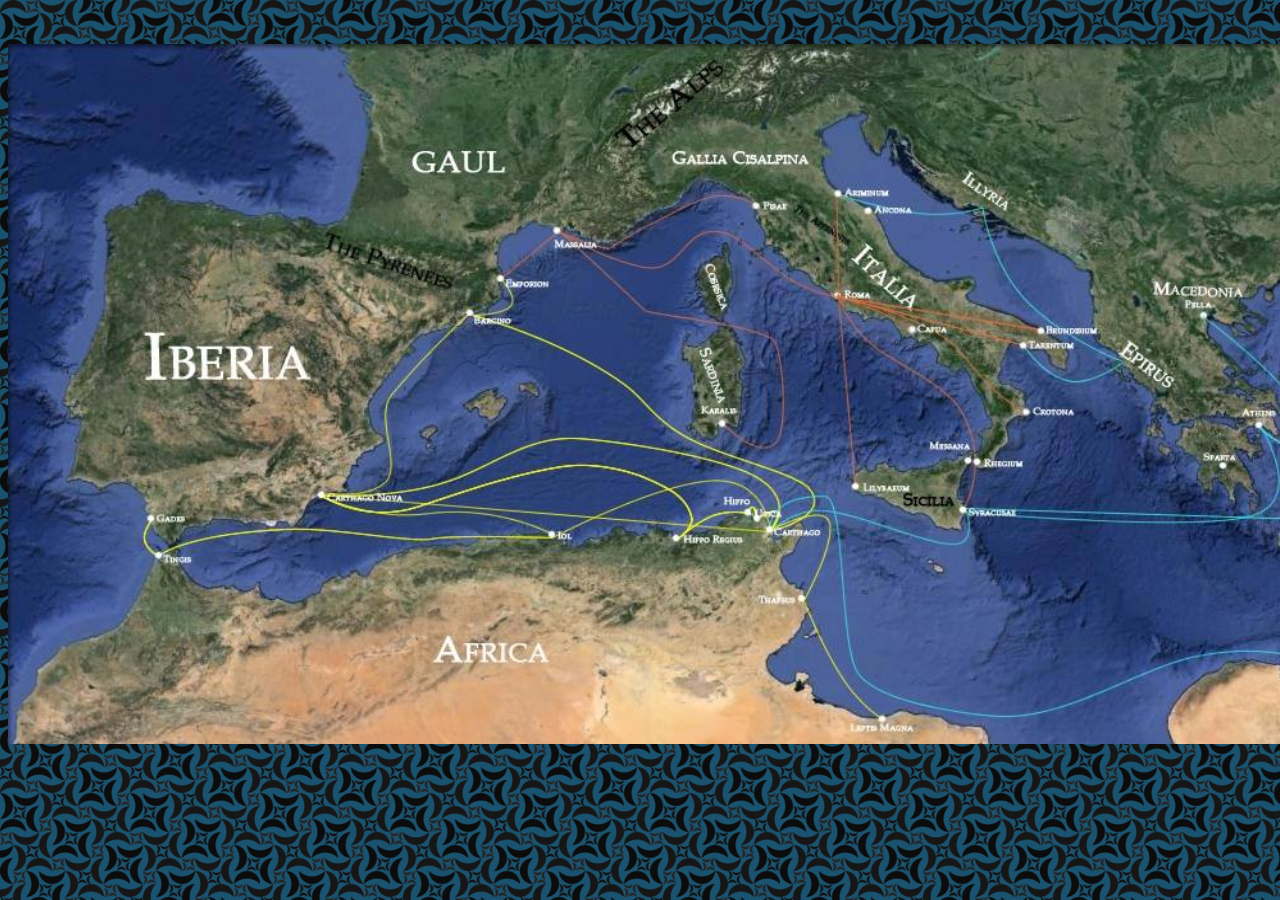
==== index.html @ f118a541 "processing start" ====
<!DOCTYPE HTML>
<html>
<head>
<title>Hannibal's Wars</title>

	<link rel='stylesheet' type='text/css' href='css/style.css'/>
	<script type='javascript' src='js/script.js'></script>
	<link rel="icon" type="image/png" href="img/Rome.png">
	
	
	<script src="http://ajax.googleapis.com/ajax/libs/jquery/1.7.1/jquery.min.js"></script>
	<script src="js/jquery.zoomooz.min.js"></script>



</head>

<body>

<script src="js/processing.js"></script>
<script type="text/processing" data-processing-target="mycanvas">
//Directives
/* @pjs preload="img/map.jpg"; */


// Global variables
PImage map = loadImage("img/map.jpg");
bool showMenu=false;



// Setup the Processing Canvas
void setup(){
  size( 1300, 700 );
  frameRate( 30 );



}

// Main draw loop
void draw(){

image(map, 0, 0, 1300, 700);

if(showMenu){
drawMenu();
}
               
}
//Mouse moving functions
void mouseMoved(){
if(mouseY<100){
showMenu=true;
}
else{
showMenu=false;
}
}

void drawMenu(){
rect(0,0,1300,50,10,10,10,10);
}
</script>
<br><br><center><canvas id="mycanvas"></canvas></center>

<!--center><div id='navbar'></div><div id='mapcont' class='zoomTarget'><div id="north" class="zoomTarget level0"></div><div id="south" class="zoomTarget level0"></div><div id="east" class="zoomTarget level0"></div><div id="west" class="zoomTarget level0"></div><div id="center" class="zoomTarget level0"></div><img id='map' src='img/map.jpg'/></div><div id='footer'></div><center-->
</body>
</html>
---- css/style.css ----
/* For all the css styling to be used on the site */
body{
background: url('../img/back.png');
}
#mapcont{
top:100px;
/*width:1450px;
height:800px;
border: 5px solid black;
border-radius: 10px;
background-color: black;
*/overflow:hidden;


}

#map{
height:790px;
border-radius: 10px;
border:2px solid black;

}

.level0, .level1, .level2 {

	/*border:1px solid black;*/
}

.level0 {
	position:absolute;
}

#north{
width:800px;
height: 400px;
left: 400px;
}

#south{
width:1000px;
height: 300px;
top:550px;
left:150px;
}

#east{
width:500px;
height:600px;
left:1000px;
}

#west{
width:500px;
height:400px;
left:100px;
top:175px;
}

#center{
width:500px;
height:400px;
top:200px;
left: 600px;
}
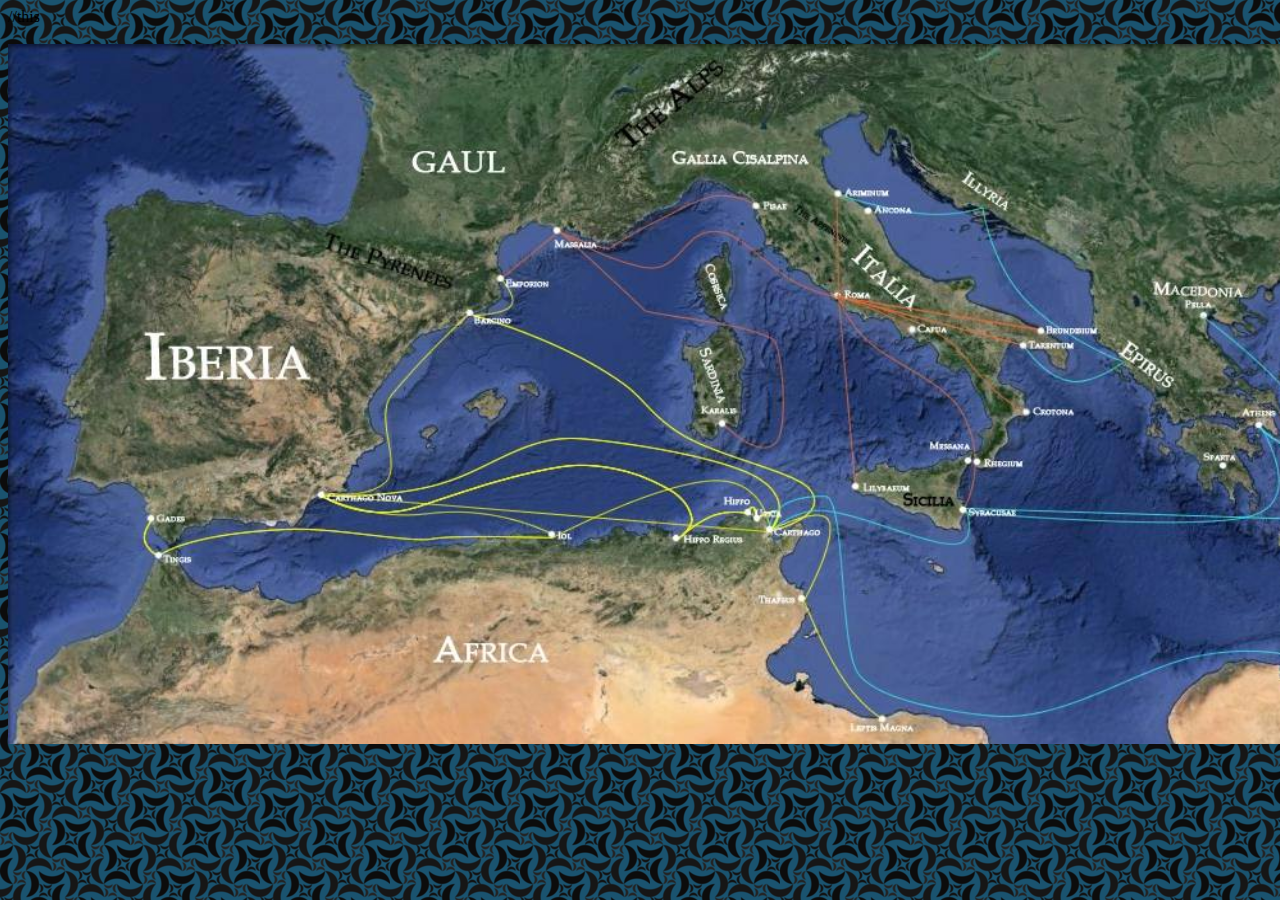
==== commit f956e9f9: "regular" ====
--- a/index.html
+++ b/index.html
@@ -3,7 +3,7 @@
 <head>
 <title>Hannibal's Wars</title>
 
-	<link rel='stylesheet' type='text/css' href='css/style.css'/>
+	<link rel='stylesheet' type='text/css' href='css/style.css'/> //this 
 	<script type='javascript' src='js/script.js'></script>
 	<link rel="icon" type="image/png" href="img/Rome.png">
 	
@@ -11,12 +11,14 @@
 	<script src="http://ajax.googleapis.com/ajax/libs/jquery/1.7.1/jquery.min.js"></script>
 	<script src="js/jquery.zoomooz.min.js"></script>
 
-
+	
 
 </head>
 
 <body>
 
+
+<!-- ALL THE PROCESSING SCRIPT  -->
 <script src="js/processing.js"></script>
 <script type="text/processing" data-processing-target="mycanvas">
 //Directives
@@ -41,16 +43,20 @@
 // Main draw loop
 void draw(){
 
+background(255,132,0);
 image(map, 0, 0, 1300, 700);
-
 if(showMenu){
 drawMenu();
 }
                
 }
+
+
 //Mouse moving functions
 void mouseMoved(){
-if(mouseY<100){
+
+
+if(mouseY<100){		//showing Menu bar
 showMenu=true;
 }
 else{
@@ -58,9 +64,14 @@
 }
 }
 
+
+//The Menu Bar
 void drawMenu(){
 rect(0,0,1300,50,10,10,10,10);
 }
+
+
+
 </script>
 <br><br><center><canvas id="mycanvas"></canvas></center>
 
--- a/css/style.css
+++ b/css/style.css
@@ -61,4 +61,10 @@
 height:400px;
 top:200px;
 left: 600px;
+}
+
+#myCanvas{
+position:absolute;
+width:100%;
+height:100%;
 }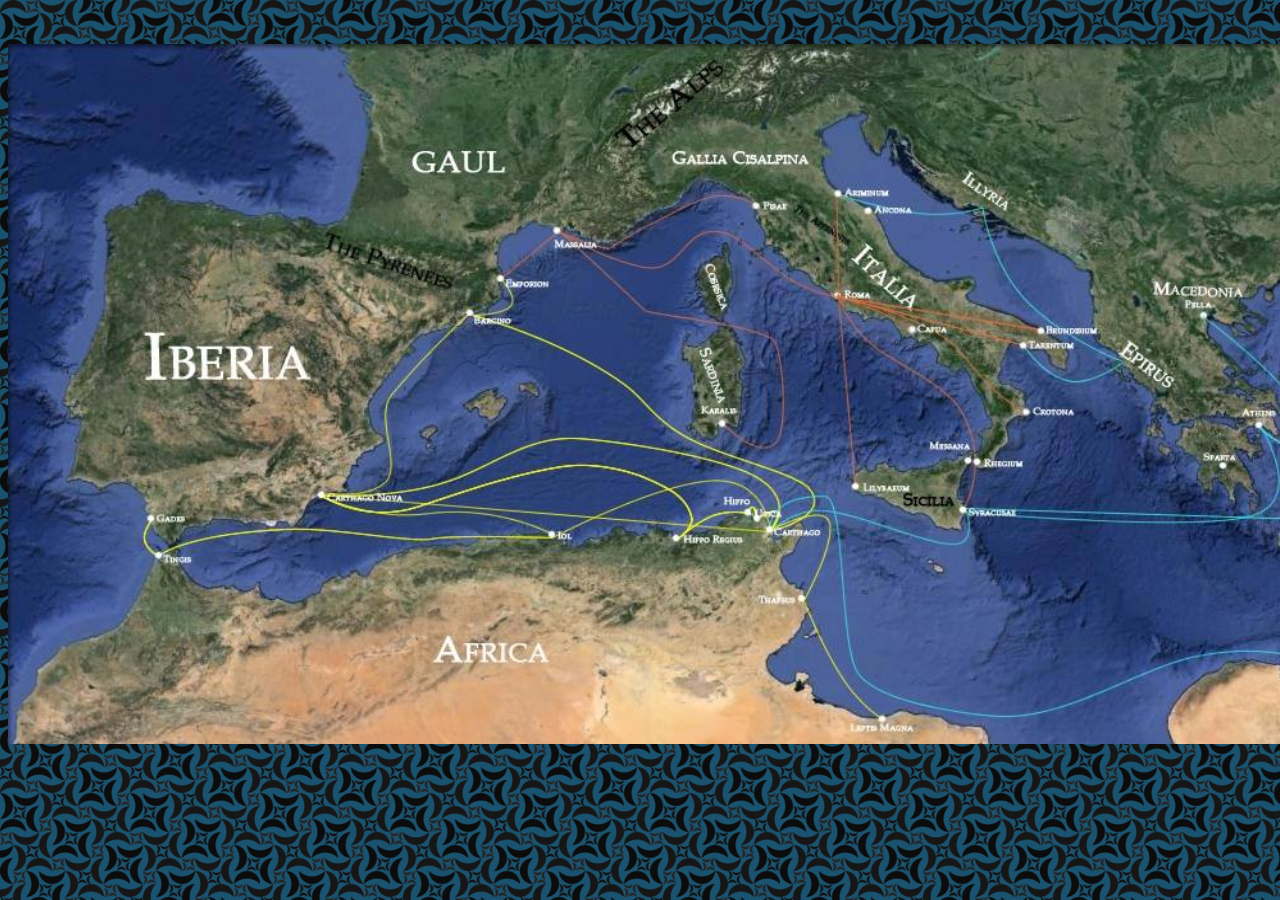
==== commit 15fa8fa7: "same" ====
--- a/index.html
+++ b/index.html
@@ -3,8 +3,8 @@
 <head>
 <title>Hannibal's Wars</title>
 
-	<link rel='stylesheet' type='text/css' href='css/style.css'/> //this 
-	<script type='javascript' src='js/script.js'></script>
+	<link rel='stylesheet' type='text/css' href='css/style.css'/> 
+	<script src="js/processing.js"></script>
 	<link rel="icon" type="image/png" href="img/Rome.png">
 	
 	
@@ -21,48 +21,68 @@
 <!-- ALL THE PROCESSING SCRIPT  -->
 <script src="js/processing.js"></script>
 <script type="text/processing" data-processing-target="mycanvas">
-//Directives
+
+
+//Processing Directives Directives
 /* @pjs preload="img/map.jpg"; */
+/* @pjs preload="img/armyC.jpg"; */
+
 
 
 // Global variables
 PImage map = loadImage("img/map.jpg");
+PImage armyC= loadImage("img/armyC.jpg");
 bool showMenu=false;
+
+
 
 
 
 // Setup the Processing Canvas
 void setup(){
+
   size( 1300, 700 );
   frameRate( 30 );
+  image(map, 0, 0, 1300, 700);
+ 
+}
 
 
 
-}
 
 // Main draw loop
+
+
+
 void draw(){
 
-background(255,132,0);
-image(map, 0, 0, 1300, 700);
-if(showMenu){
-drawMenu();
-}
-               
+	background(255,132,0);
+	image(map, 0, 0, 1300, 700);
+	if(showMenu){
+		drawMenu();
+	}
+    drawArmy(10.0, 32.77);        
 }
 
 
 //Mouse moving functions
 void mouseMoved(){
 
+	if(mouseY<100){		//showing Menu bar
+		showMenu=true;
+	}
+	else{
+		showMenu=false;
+	}
+}
 
-if(mouseY<100){		//showing Menu bar
-showMenu=true;
+
+
+//Mouse Click Operations
+void mouseClicked(){
+	
 }
-else{
-showMenu=false;
-}
-}
+
 
 
 //The Menu Bar
@@ -72,6 +92,12 @@
 
 
 
+//The armies to be drawn  Parameters: object of Army which contains info(easier i guess)
+void drawArmy(){
+
+}
+
+
 </script>
 <br><br><center><canvas id="mycanvas"></canvas></center>
 
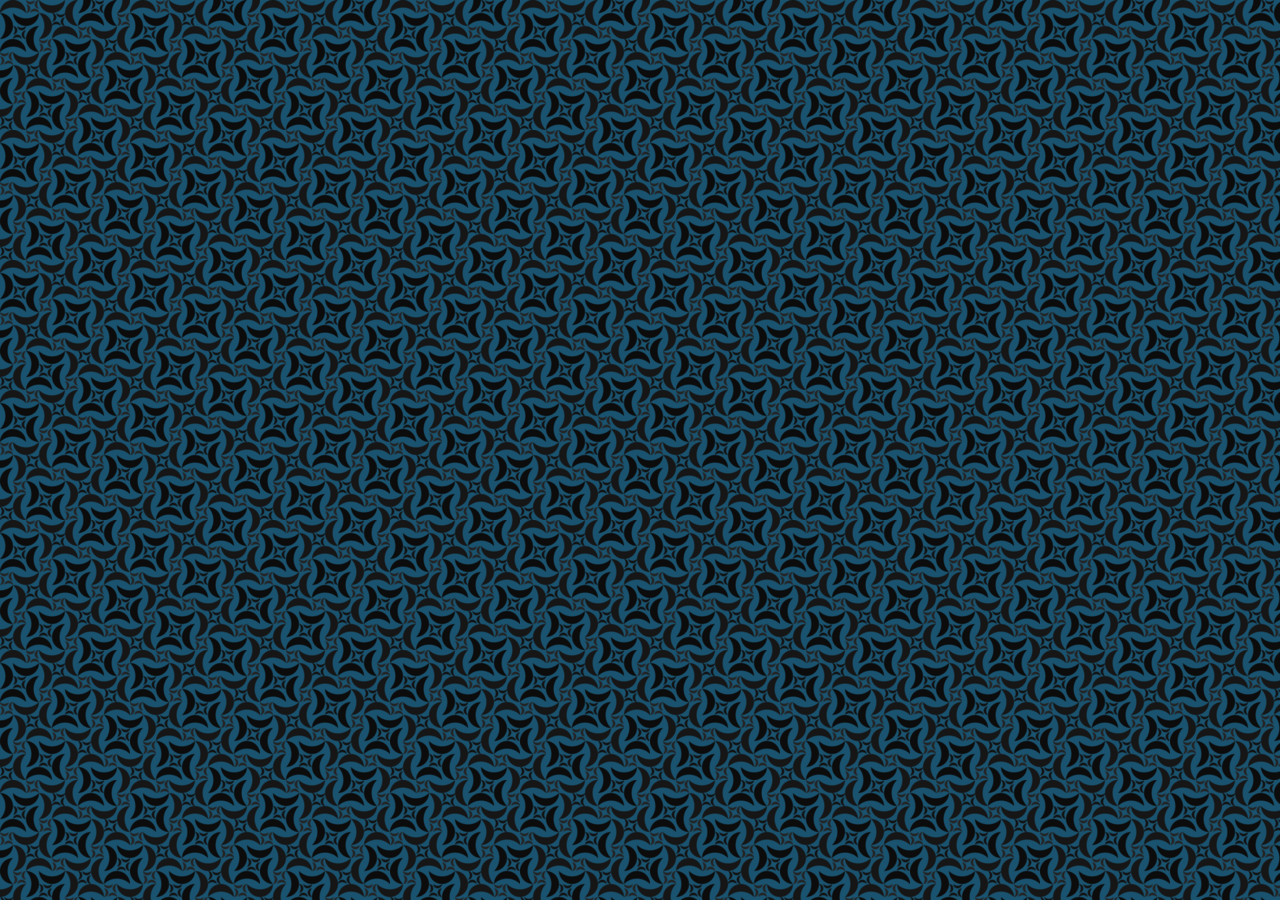
==== commit 412f98ac: "city attributes" ====
--- a/index.html
+++ b/index.html
@@ -26,14 +26,86 @@
 //Processing Directives Directives
 /* @pjs preload="img/map.jpg"; */
 /* @pjs preload="img/armyC.jpg"; */
-
-
+/* @pjs font="resource/Garamond.ttf"; */
+
+
+//Classes Requuired
+
+class Player{
+	public String name;
+	public String position;
+	public PImage selfie;
+	
+	public Player(String a, String b){
+		name=a;
+		position=b;
+	}
+	
+	public String[] getDetails(){
+		String[] details=new String[2];
+		details[0]=name;
+		details[1]=position;
+		
+		return details;
+	}
+	
+
+}
+
+class Army{
+
+}
+
+class Route{
+
+}
+
+class City{
+	public float[] pos= new float[2];
+	public String name;
+	public int resource, population;
+	
+	public City(String a,float x,float y, int m, int n){
+		name= a;
+		pos[0]= x;
+		pos[1]= y;
+		resource= m;
+		population= n;
+	}
+	
+	public mousePress(int x, int y){
+	
+	if ((x<(pos[0]+5)) && (x>(pos[0]-5)) && (y<(pos[1]+5)) && (y> (pos[1]-5)))
+		return true;
+		
+	else
+		return false;
+	}	
+	
+	public String[] getDetails(){
+		String details[]= new String[3];
+		details[0]= name;
+		details[1]= population;
+		detalis[2]= resources;
+		
+		return details;
+	
+	}
+
+}
 
 // Global variables
 PImage map = loadImage("img/map.jpg");
 PImage armyC= loadImage("img/armyC.jpg");
 bool showMenu=false;
-
+int i,j,k;   //Useful as counters \m/
+
+//Declaration and Initialization of Variables
+Player p1= new Player("Rohan Noronha", "Ambassador of Capua");
+City[] cities= new City[2];
+int cityLength= cities.length;
+cities[0]= new City('Rome',500,300, 1000, 100);
+cities[1]= new City('Angola',200,600, 500, 75);
 
 
 
@@ -43,7 +115,10 @@
 
   size( 1300, 700 );
   frameRate( 30 );
-  image(map, 0, 0, 1300, 700);
+  textFont(createFont("Garamond", 36));
+  textSize(20);
+  smooth();
+
  
 }
 
@@ -56,12 +131,12 @@
 
 void draw(){
 
-	background(255,132,0);
 	image(map, 0, 0, 1300, 700);
 	if(showMenu){
-		drawMenu();
-	}
-    drawArmy(10.0, 32.77);        
+		drawMenu(p1);
+	}
+       
+	drawAllCities(cities);
 }
 
 
@@ -84,10 +159,29 @@
 }
 
 
+//Mouse Pressed Operations
+void mousePressed(){
+
+	for( i=0; i<citylength; i++ )
+		if( cities[i].mousePress(mouseX, mouseY)
+			
+			
+
+}
 
 //The Menu Bar
-void drawMenu(){
+void drawMenu(Player a){
 rect(0,0,1300,50,10,10,10,10);
+String[] newDet=a.getDetails();
+putText(newDet[0]+"     "+newDet[1],10,20,20,#0e3151);
+
+}
+
+void drawMenu(City a){
+rect(0,0,1300,50,10,10,10,10);
+String[] newDet=a.getDetails();
+putText(newDet[0]+"     "+newDet[1]+"     "+newDet[2],10,20,20,#0e3151);
+
 }
 
 
@@ -97,7 +191,28 @@
 
 }
 
-
+void putText(String a, int x,int y, int size, var color){
+fill(color);
+textSize(size);
+text(a,x,y);
+fill(#ffffff);
+textSize(20);
+}
+
+void drawCity( City a){
+	fill(red);
+	ellipse(a.pos[0]-5, a.pos[1]-5, 10,10);
+	fill(#ffffff);
+}
+
+
+void drawAllCities(City[] a){
+	for(i=0; i<a.length; i++){
+	
+	drawCity(a[i]);
+	}
+
+}
 </script>
 <br><br><center><canvas id="mycanvas"></canvas></center>
 
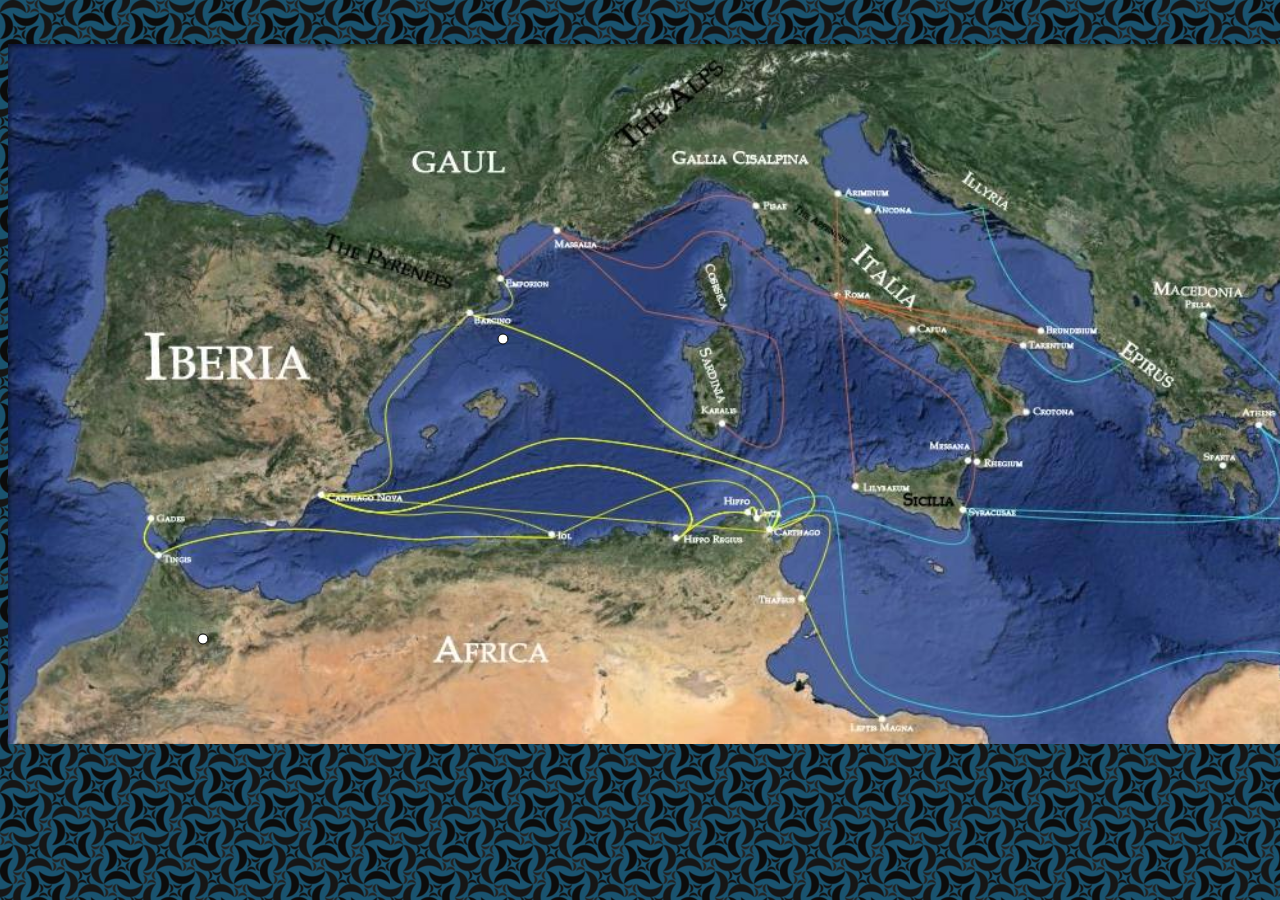
==== commit cb71c82f: "shit" ====
--- a/index.html
+++ b/index.html
@@ -26,7 +26,7 @@
 //Processing Directives Directives
 /* @pjs preload="img/map.jpg"; */
 /* @pjs preload="img/armyC.jpg"; */
-/* @pjs font="resource/Garamond.ttf"; */
+/* @pjs font="resource/Garamond.ttf";*/ 
 
 
 //Classes Requuired
@@ -73,7 +73,7 @@
 		population= n;
 	}
 	
-	public mousePress(int x, int y){
+	public boolean mousePress(int x, int y){
 	
 	if ((x<(pos[0]+5)) && (x>(pos[0]-5)) && (y<(pos[1]+5)) && (y> (pos[1]-5)))
 		return true;
@@ -85,8 +85,8 @@
 	public String[] getDetails(){
 		String details[]= new String[3];
 		details[0]= name;
-		details[1]= population;
-		detalis[2]= resources;
+		details[1]= (String)population;
+		detalis[2]= (String)resources;
 		
 		return details;
 	
@@ -97,16 +97,16 @@
 // Global variables
 PImage map = loadImage("img/map.jpg");
 PImage armyC= loadImage("img/armyC.jpg");
-bool showMenu=false;
+boolean showMenu=false;
+boolean showCityInfo= false;
 int i,j,k;   //Useful as counters \m/
 
 //Declaration and Initialization of Variables
 Player p1= new Player("Rohan Noronha", "Ambassador of Capua");
 City[] cities= new City[2];
-int cityLength= cities.length;
 cities[0]= new City('Rome',500,300, 1000, 100);
 cities[1]= new City('Angola',200,600, 500, 75);
-
+int cityLength= cities.length;
 
 
 
@@ -136,6 +136,10 @@
 		drawMenu(p1);
 	}
        
+	if(showCityInfo){
+		drawMenuCity(cities[0]);
+	}
+	
 	drawAllCities(cities);
 }
 
@@ -162,12 +166,16 @@
 //Mouse Pressed Operations
 void mousePressed(){
 
-	for( i=0; i<citylength; i++ )
-		if( cities[i].mousePress(mouseX, mouseY)
-			
-			
-
-}
+	//for( i=0; i<citylength; i++ )
+		//if( cities[i].mousePress(mouseX, mouseY) ){
+		
+		//drawMenuCity(cities[i]);
+		
+		//}
+		showCityInfo=true;
+
+}
+
 
 //The Menu Bar
 void drawMenu(Player a){
@@ -177,7 +185,7 @@
 
 }
 
-void drawMenu(City a){
+void drawMenuCity(City a){
 rect(0,0,1300,50,10,10,10,10);
 String[] newDet=a.getDetails();
 putText(newDet[0]+"     "+newDet[1]+"     "+newDet[2],10,20,20,#0e3151);
